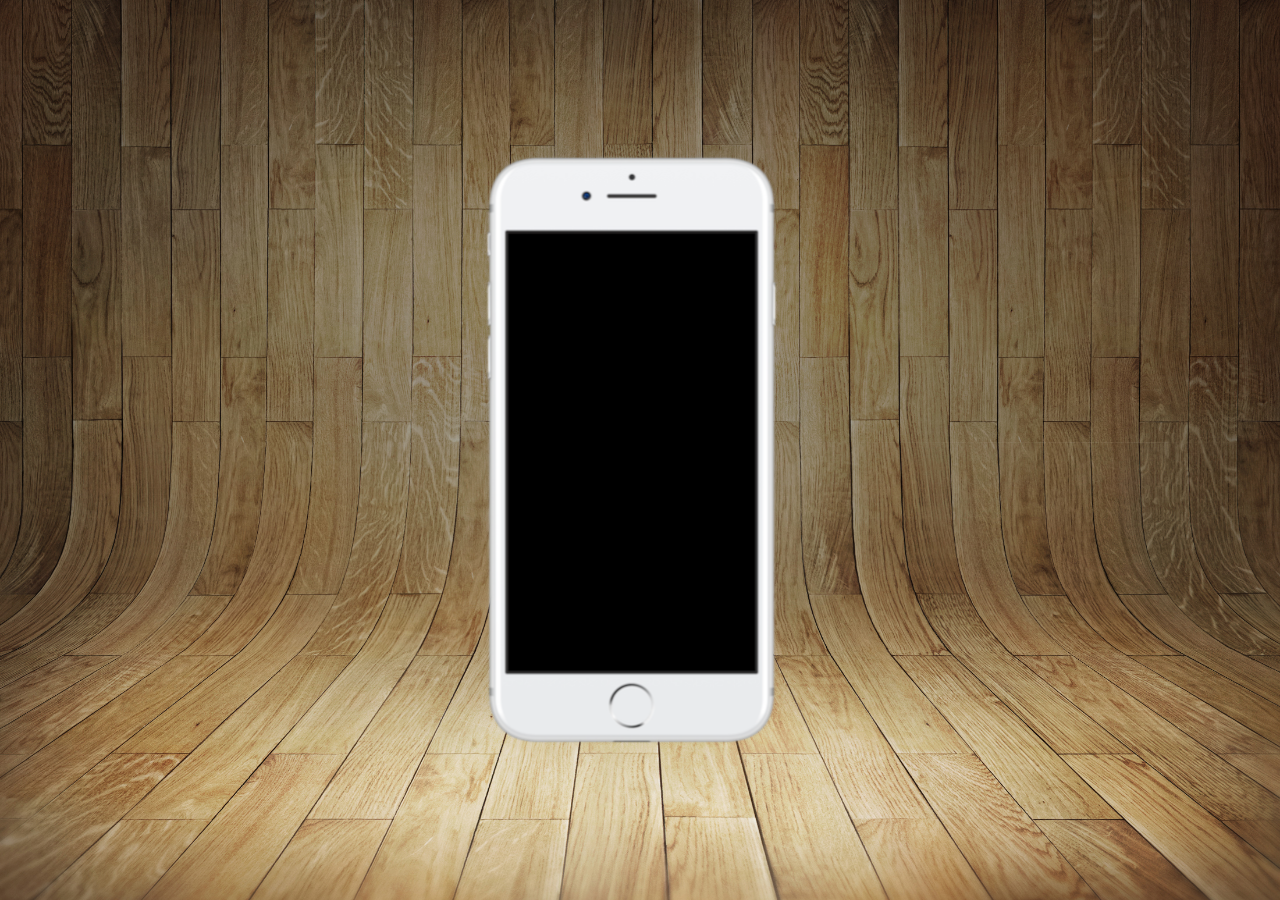
==== index.html @ 53183793 "atl 04" ====
<!DOCTYPE html>
<html lang="en">
<head>
    <meta charset="UTF-8">
    <meta name="viewport" content="width=device-width, initial-scale=1.0">
    <link rel="shortcut icon" href="favicon.ico" type="image/x-icon">
    <link rel="stylesheet" href="style.css">
    <title>projeto de Redes Sociais</title>
</head>
<body>
    <main>
        <section id="telefone">

        </section>
        <section id="redes-sociais">

        </section>
    </main>
    
</body>
</html>
---- style.css ----
@charset "UFT-8";

*{
    margin: 0px;
    padding: 0px;
    font-family: Arial, Helvetica, sans-serif;
}

html, body{
    height: auto;
    width: auto;
    background-color: black;
}

body{
    height: auto;
    background: url(imagens/fundo-madeira.jpg) no-repeat top center;
    background-size: cover;
    background-attachment: fixed;
}

main{
    position: relative;
    height: 100vh;
}

section#telefone{
    position: absolute;
    top: 50%;
    left: 50%;
    transform: translate(-50%, -50%);

    height: 590px;
    width: 311px;
    background:url(imagens/frame-iphone2.png) no-repeat;
   
}
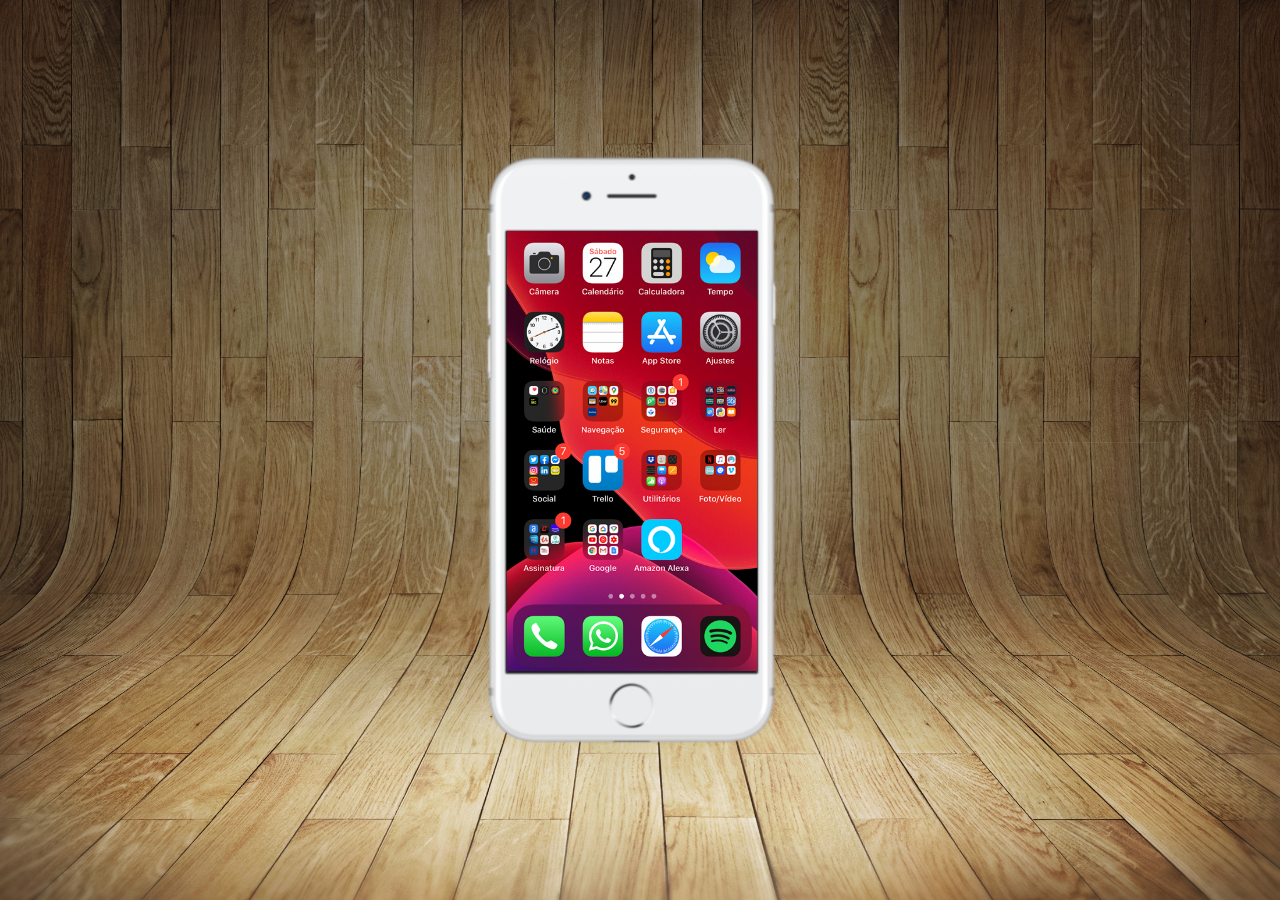
==== commit fe624627: "atl 04" ====
--- a/index.html
+++ b/index.html
@@ -10,7 +10,7 @@
 <body>
     <main>
         <section id="telefone">
-
+              <iframe src="home.html" name="tela" id="tela" frameborder="0"></iframe>
         </section>
         <section id="redes-sociais">
 
--- a/style.css
+++ b/style.css
@@ -14,7 +14,7 @@
 
 body{
     height: auto;
-    background: url(imagens/fundo-madeira.jpg) no-repeat top center;
+    background: url(imagens/fundo-madeira.jpg);
     background-size: cover;
     background-attachment: fixed;
 }
@@ -29,9 +29,16 @@
     top: 50%;
     left: 50%;
     transform: translate(-50%, -50%);
+    /*o trnasform> translate serve para posicionar de formas mais organizada os conteudos na tela*/
 
     height: 590px;
     width: 311px;
     background:url(imagens/frame-iphone2.png) no-repeat;
-   
 }
+iframe#tela{
+    position: relative;
+    top: 76px;
+    left: 22px;
+    width: 251px;
+    height: 440px;
+}
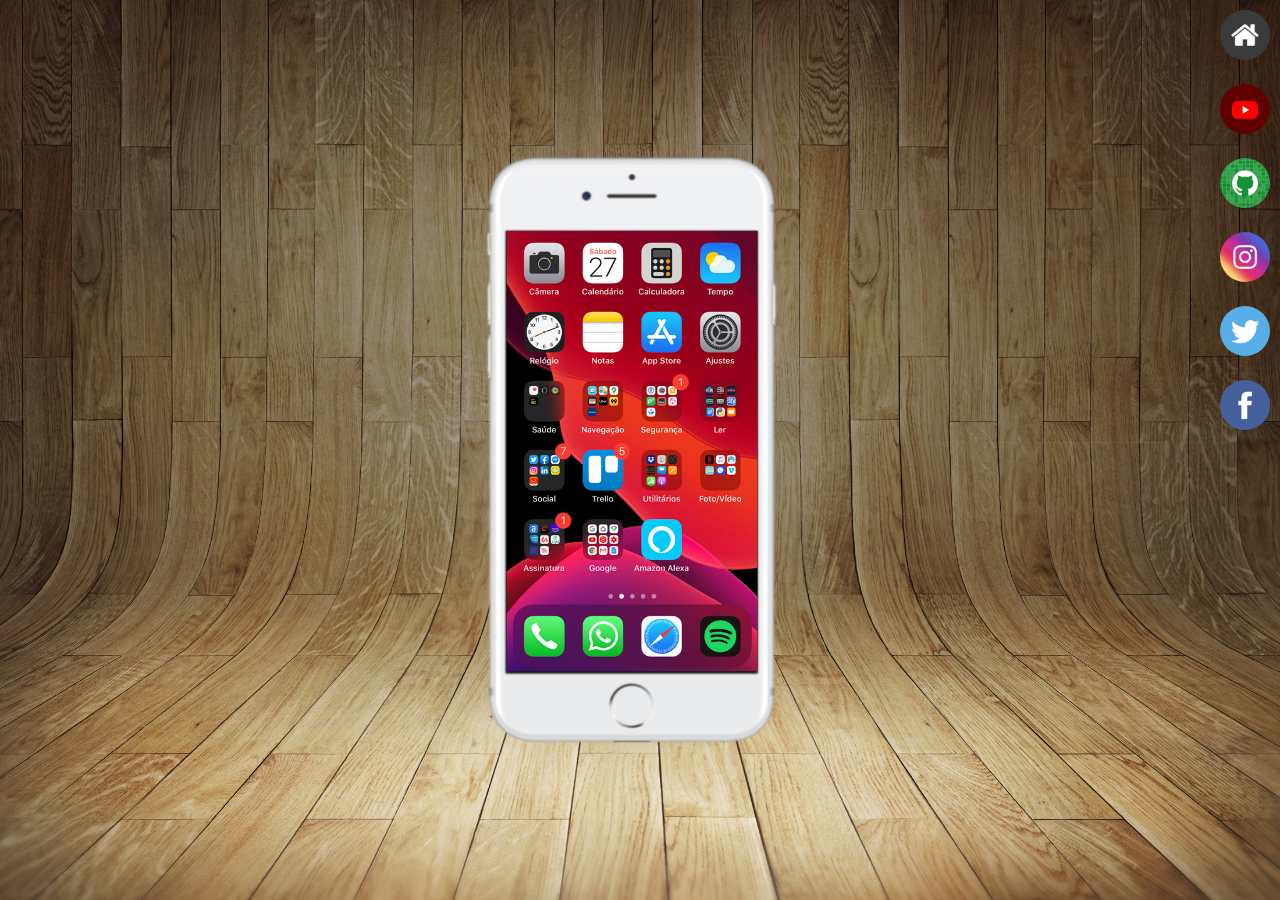
==== commit 16e21b98: "atl05" ====
--- a/index.html
+++ b/index.html
@@ -10,10 +10,15 @@
 <body>
     <main>
         <section id="telefone">
-              <iframe src="home.html" name="tela" id="tela" frameborder="0"></iframe>
+              <iframe src="home.html" name="tela" id="tela" frameborder="0">Seu navegador não é compativel com isso.</iframe>
         </section>
         <section id="redes-sociais">
-
+            <a href="home.html" target="tela"> <img src="imagens/logo-home.jpg" alt="Home"></a> <br>
+            <a href="yotube.html" target="tela"> <img src="imagens/logo-youtube.jpg" alt="Youtube"></a> <br>
+            <a href="github.html" target="tela"><img src="imagens/logo-github.jpg" alt="GitHub"></a> <br>
+            <a href="instagram.html" target="tela"> <img src="imagens/logo-instagram.jpg" alt="Instagram"></a> <br>
+            <a href="twitter.html" target="tela"> <img src="imagens/logo-twitter.jpg" alt="Twitter"></a> <br>
+            <a href="facebook.html" target="tela"><img src="imagens/logo-facebook.jpg" alt="Facebook"></a>
         </section>
     </main>
     
--- a/style.css
+++ b/style.css
@@ -42,3 +42,23 @@
     width: 251px;
     height: 440px;
 }
+
+section#redes-sociais{
+    text-align: right;
+}
+
+section#redes-sociais img{
+    width: 50px;
+    margin: 10px;
+    border-radius: 50%;
+    box-shadow: 2px 2px 5px rgb(0, 0, 0, 0, 400);
+    box-sizing: border-box;/* configuração para que a borda faça parte do objeto (sombra)*/
+}
+
+section#redes-sociais img:hover{
+    border: 2px solid rgb(255, 255, 255, 0.637);
+    transform: translate(-3px, -3px);
+    box-shadow: 5px 5px 10px rgb(0, 0, 0, 0.623);
+    transition: transform .3s, border 0.1s;
+    /*configuração para animações de sombras em icones*/
+}